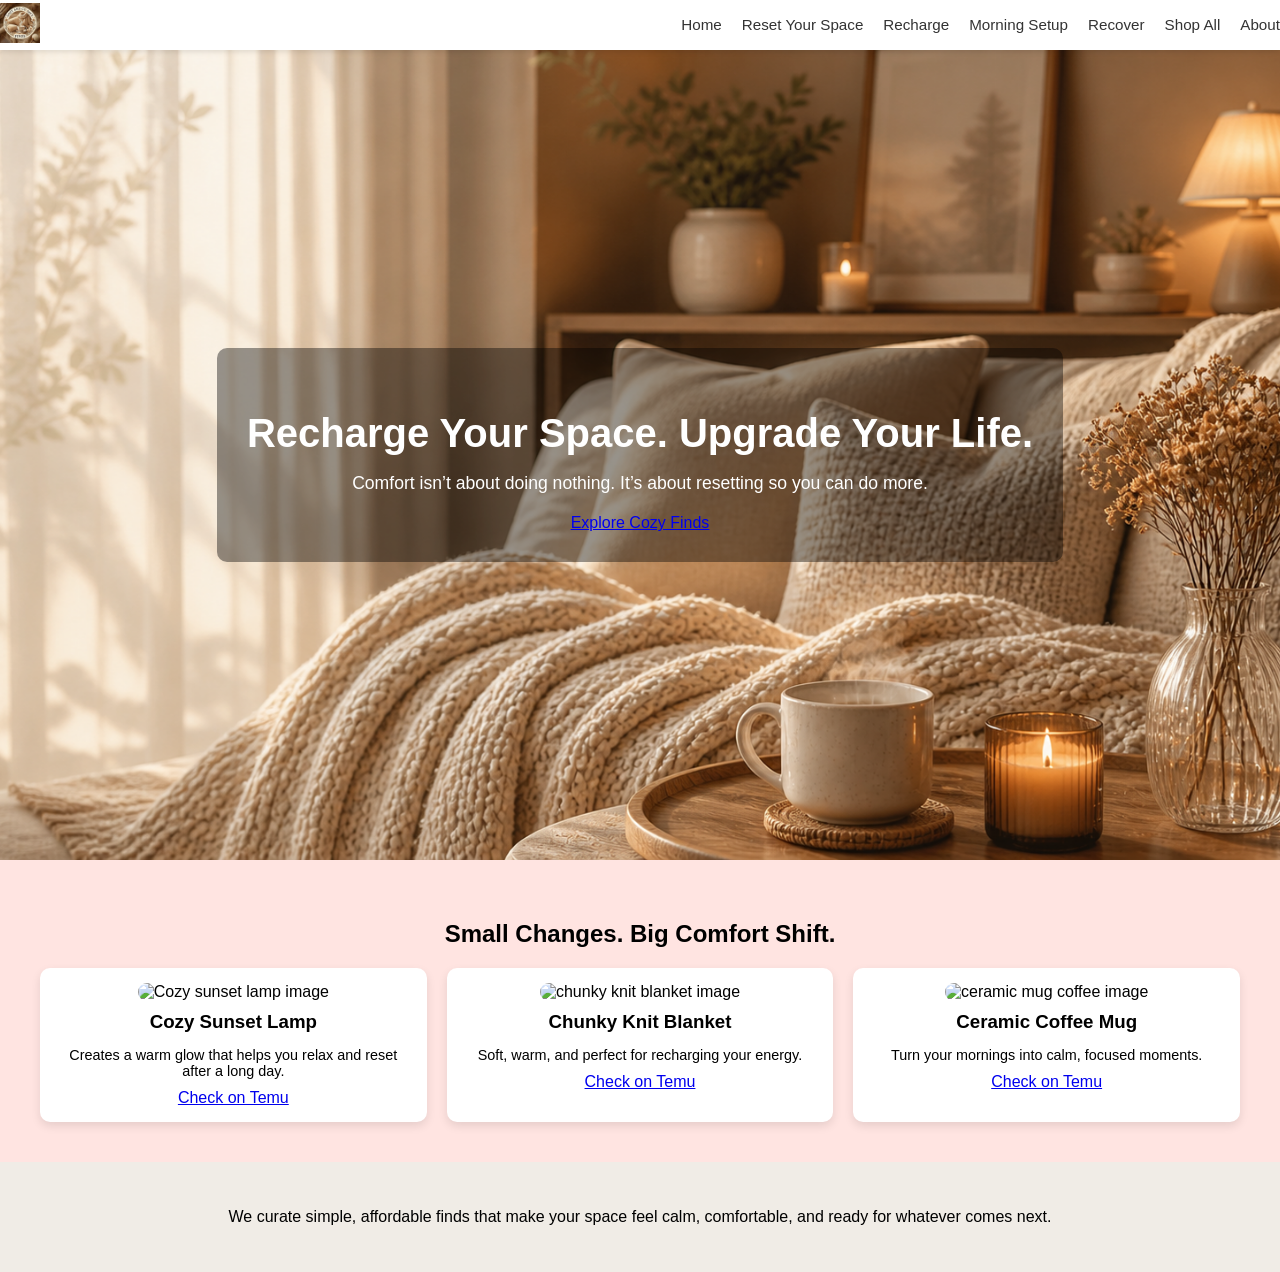
==== index.html @ 4f4933d0 "Update index.html" ====
<!DOCTYPE html>
<html lang="en">
<head>
    <meta charset="UTF-8">
    <meta name="viewport" content="width=device-width, initial-scale=1.0">
    <title>CozyandComfyFinds</title>
    <link rel="stylesheet" href="css/style.css">
</head>
<body>

     <header>
          
          <nav class="navbar">
               <div class="logo">
                    <a href="index.html">
                    <img src= "/img/cozyandcomfyfindslogo.jpg" alt="Cozy Reset Logo"></img></div>
               </a>

               <ul class="nav-links">
                    <li><a href="index.html">Home</a></li>
                    <li><a href="lighting.html">Reset Your Space</a></li>
                    <li><a href="blankets.html">Recharge</a></li>
                    <li><a href="coffee.html">Morning Setup</a></li>
                    <li><a href="relax.html">Recover</a></li>
                    <li><a href="shop.html">Shop All</a></li>
                    <li><a href="about.html">About</a></li>
               </ul>
          </nav>
     </header>
     
     <!-- HERO SECTION -->
  <section class="hero">
    <div class="hero-content">
      <h1>Recharge Your Space. Upgrade Your Life.</h1>
      <p>Comfort isn’t about doing nothing. It’s about resetting so you can do more.</p>
      <a href="shop.html" class="btn">Explore Cozy Finds</a>
    </div>
  </section>

     <section class="featured">

          <h2>Small Changes. Big Comfort Shift.</h2>

          <div class="featured-grid">

          <div class="product">
          <img src="https://img.kwcdn.com/product/fancy/f378e0cf-84f4-46d6-a132-b1b861409bf4.jpg?imageView2/2/w/800/q/70/format/avif" alt="Cozy sunset lamp image">
          <h3>Cozy Sunset Lamp</h3>
          <p>Creates a warm glow that helps you relax and reset after a long day.</p>
          <a href="https://temu.to/k/gm38xj0ogm5" class="btn">Check on Temu</a>
          </div>

    <div class="product">
      <img src="https://img.kwcdn.com/product/fancy/e0e5ec3a-6eed-47f1-b5a9-4a4d7e41a10b.jpg?imageView2/2/w/800/q/70/format/avif" alt="chunky knit blanket image">
      <h3>Chunky Knit Blanket</h3>
      <p>Soft, warm, and perfect for recharging your energy.</p>
      <a href="https://temu.to/k/giftagwsppf" class="btn">Check on Temu</a>
    </div>

    <div class="product">
      <img src="https://img.kwcdn.com/product/fancy/ebc4ff4a-fb5e-4466-be57-60cbc23c7759.jpg?imageView2/2/w/800/q/70/format/avif" alt="ceramic mug coffee image">
      <h3>Ceramic Coffee Mug</h3>
      <p>Turn your mornings into calm, focused moments.</p>
      <a href="https://temu.to/k/gd6b3yi1q7g" class="btn">Check on Temu</a>
    </div>

  </div>
</section>

<section class="trust">
  <p>
    We curate simple, affordable finds that make your space feel calm, comfortable, 
    and ready for whatever comes next.
  </p>
</section>



</body>
</html>
---- css/style.css ----
body{
    margin: 0;
    font-family: Verdana, Geneva, Tahoma, sans-serif;
    background-color: mistyrose;
}

.hero {
  height: 90vh;
  background: url('img/cozybackground.png') center/cover no-repeat;
  display: flex;
  align-items: center;
  justify-content: center;
  text-align: center;
  color: #fff;
}

.hero-content {
  background: rgba(0,0,0,0.4);
  padding: 30px;
  border-radius: 10px;
}

.hero h1 {
  font-size: 2.5rem;
  margin-bottom: 15px;
}

.hero p {
  margin-bottom: 20px;
  font-size: 1.1rem;
}


.navbar {
  display: flex;
  justify-content: space-between;
  align-items: center;
  background: #ffffff;
  padding: 0;
  box-shadow: 0 2px 5px rgba(0,0,0,0.1);
  position: sticky;
  top: 0;
  z-index: 1000;
}

.logo {
  font-size: 1.3rem;
  font-weight: bold;
  color: #c8a97e;
}

.logo img {
    height: 40px;
    width: auto;
}

.navbar {
  display: flex;
  align-items: center;
}

.nav-links {
  list-style: none;
  display: flex;
  gap: 20px;
}
 
.nav-links a {
  text-decoration: none;
  color: #333;
  font-size: 0.95rem;
  transition: 0.3s;
}

.nav-links a:hover {
  color: #c8a97e;
}

.hero {
  height: 90vh;
  background: url('../img/cozybackground.png') no-repeat center center/cover;
}

.featured {
  padding: 40px;
  text-align: center;
}

.featured h2 {
  margin-bottom: 20px;
}

.featured-grid {
  display: grid;
  grid-template-columns: repeat(auto-fit, minmax(250px, 1fr));
  gap: 20px;
}

.product {
  background: #fff;
  padding: 15px;
  border-radius: 10px;
  box-shadow: 0 4px 10px rgba(0,0,0,0.1);
}

.product img {
  width: 100%;
  border-radius: 10px;
}

.product h3 {
  margin: 10px 0;
}

.product p {
  font-size: 0.9rem;
  margin-bottom: 10px;
}

.trust {
  padding: 30px;
  text-align: center;
  background: #f0ece6;
  font-size: 1rem;
}

/* HEADER */
.category-header {
  text-align: center;
  padding: 40px 20px;
}

.category-header h1 {
  margin-bottom: 10px;
}

.category-header p {
  color: #666;
}

/* PRODUCTS GRID */
.products {
  display: grid;
  grid-template-columns: repeat(auto-fit, minmax(250px, 1fr));
  gap: 20px;
  padding: 20px 40px;
}

/* PRODUCT CARD */
.product-card {
  background: #fff;
  border-radius: 10px;
  padding: 15px;
  text-align: center;
  box-shadow: 0 4px 10px rgba(0,0,0,0.1);
}

.product-card img {
  width: 100%;
  border-radius: 10px;
}

.product-card h3 {
  margin: 10px 0;
}

.product-card p {
  font-size: 0.9rem;
  margin-bottom: 10px;
}

/* ABOUT HERO */
.about-hero {
  text-align: center;
  padding: 70px 20px 40px;
}

.about-hero h1 {
  font-size: 2.5rem;
  margin-bottom: 20px;
}

.about-hero p {
  max-width: 700px;
  margin: auto;
  line-height: 1.7;
  color: #666;
}

/* ABOUT CONTENT */
.about-content {
  max-width: 1000px;
  margin: auto;
  padding: 20px;
}

.about-box {
  background: #fff;
  padding: 30px;
  margin-bottom: 25px;
  border-radius: 12px;
  box-shadow: 0 4px 10px rgba(0,0,0,0.08);
}

.about-box h2 {
  margin-bottom: 15px;
}

.about-box p {
  line-height: 1.7;
  margin-bottom: 15px;
  color: #555;
}

.about-box ul {
  padding-left: 20px;
}

.about-box li {
  margin-bottom: 10px;
  color: #555;
}

/* =========================
   MOBILE OPTIMIZATION
========================= */

@media (max-width: 768px) {

  /* NAVBAR */
  .navbar {
    flex-direction: column;
    padding: 15px;
    gap: 15px;
  }

  .nav-links {
    flex-wrap: wrap;
    justify-content: center;
    gap: 12px;
    padding: 0;
  }

  .nav-links a {
    font-size: 0.9rem;
  }

  /* LOGO */
  .logo img {
    max-height: 45px;
  }

  /* HERO SECTION */
  .hero {
    height: 70vh;
    background-position: center;
  }

  /* HERO TEXT */
  .hero-content h1,
  .about-hero h1,
  .category-header h1 {
    font-size: 2rem;
    line-height: 1.2;
  }

  .hero-content p,
  .about-hero p,
  .category-header p {
    font-size: 1rem;
    line-height: 1.6;
    padding: 0 10px;
  }

  /* CATEGORY GRID */
  .categories,
  .products,
  .featured-grid {
    grid-template-columns: 1fr;
    padding: 20px;
  }

  /* PRODUCT CARDS */
  .product-card,
  .card,
  .product {
    padding: 12px;
  }

  .product-card h3,
  .card-content h3 {
    font-size: 1.1rem;
  }

  .product-card p,
  .card-content p {
    font-size: 0.95rem;
  }

  /* BUTTONS */
  .btn {
    display: inline-block;
    width: 100%;
    text-align: center;
    padding: 12px;
    font-size: 1rem;
  }

  /* ABOUT SECTION */
  .about-box {
    padding: 20px;
  }

  /* GENERAL SPACING */
  section {
    padding-left: 15px;
    padding-right: 15px;
  }

}
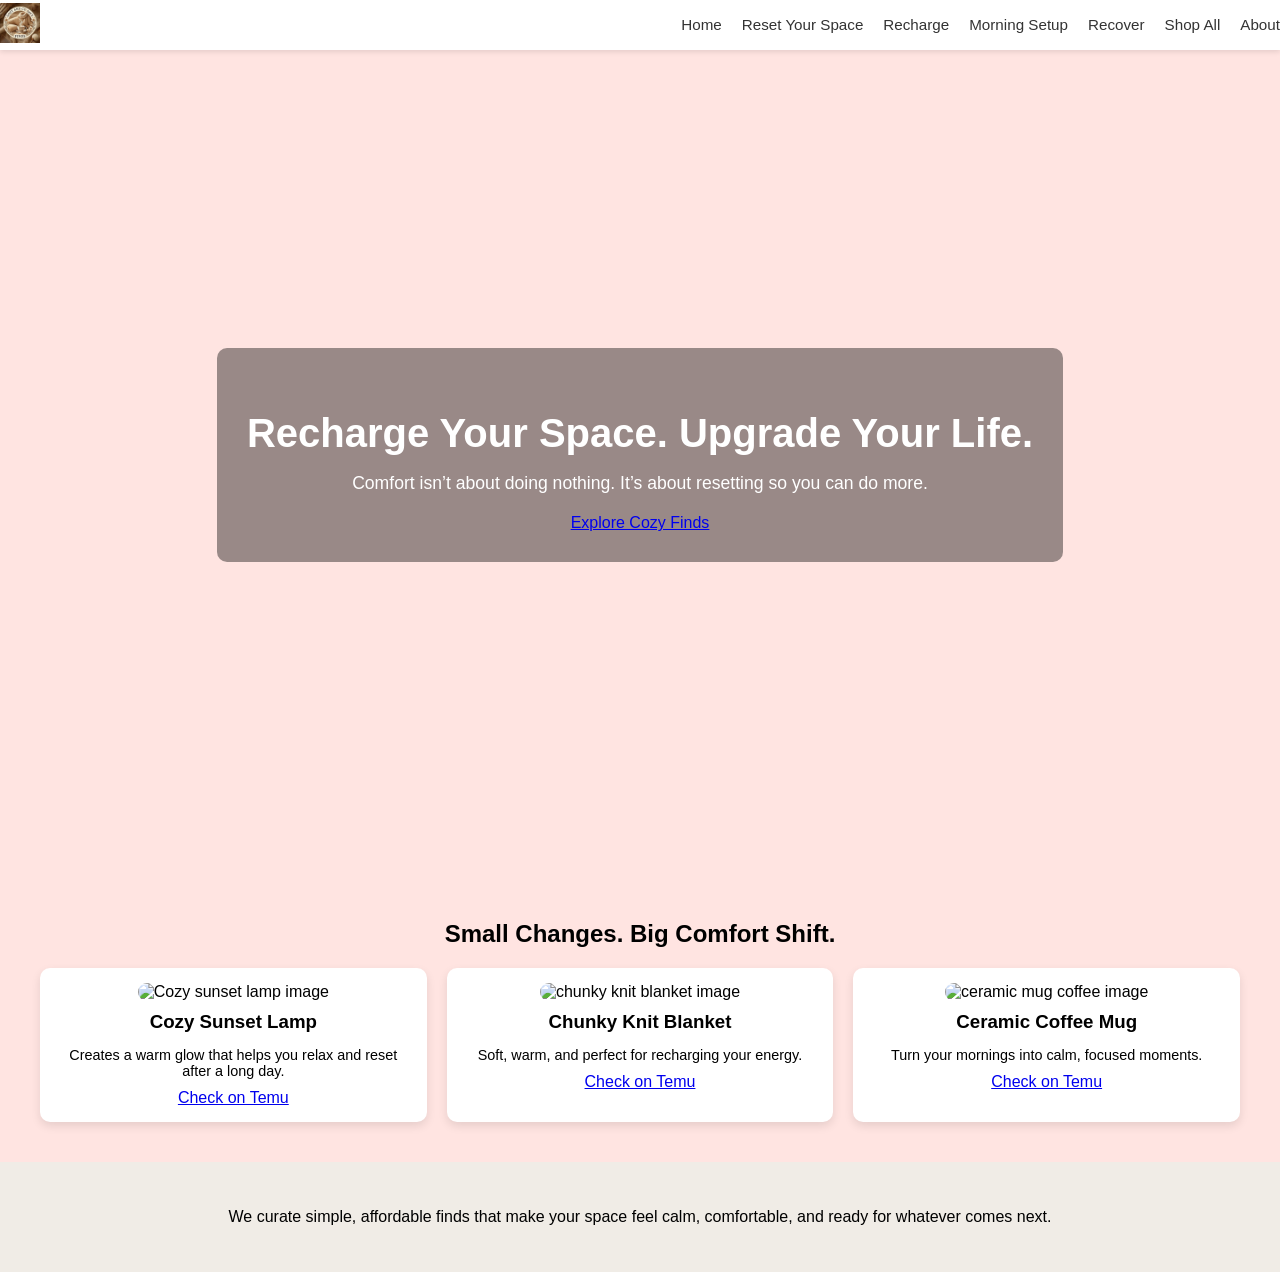
==== commit 555ce0bf: "Update index.html" ====
--- a/index.html
+++ b/index.html
@@ -4,7 +4,7 @@
     <meta charset="UTF-8">
     <meta name="viewport" content="width=device-width, initial-scale=1.0">
     <title>CozyandComfyFinds</title>
-    <link rel="stylesheet" href="css/style.css">
+    <link rel="stylesheet" href="style.css">
 </head>
 <body>
 
@@ -13,7 +13,7 @@
           <nav class="navbar">
                <div class="logo">
                     <a href="index.html">
-                    <img src= "/img/cozyandcomfyfindslogo.jpg" alt="Cozy Reset Logo"></img></div>
+                    <img src= "cozyandcomfyfindslogo.jpg" alt="Cozy and comfy finds Logo"></img></div>
                </a>
 
                <ul class="nav-links">
--- a/style.css
+++ b/style.css
@@ -0,0 +1,320 @@
+body{
+    margin: 0;
+    font-family: Verdana, Geneva, Tahoma, sans-serif;
+    background-color: mistyrose;
+}
+
+.hero {
+  height: 90vh;
+  background: url('images/hero.jpg') center/cover no-repeat;
+  display: flex;
+  align-items: center;
+  justify-content: center;
+  text-align: center;
+  color: #fff;
+}
+
+.hero-content {
+  background: rgba(0,0,0,0.4);
+  padding: 30px;
+  border-radius: 10px;
+}
+
+.hero h1 {
+  font-size: 2.5rem;
+  margin-bottom: 15px;
+}
+
+.hero p {
+  margin-bottom: 20px;
+  font-size: 1.1rem;
+}
+
+
+.navbar {
+  display: flex;
+  justify-content: space-between;
+  align-items: center;
+  background: #ffffff;
+  padding: 0;
+  box-shadow: 0 2px 5px rgba(0,0,0,0.1);
+  position: sticky;
+  top: 0;
+  z-index: 1000;
+}
+
+.logo {
+  font-size: 1.3rem;
+  font-weight: bold;
+  color: #c8a97e;
+}
+
+.logo img {
+    height: 40px;
+    width: auto;
+}
+
+.navbar {
+  display: flex;
+  align-items: center;
+}
+
+.nav-links {
+  list-style: none;
+  display: flex;
+  gap: 20px;
+}
+ 
+.nav-links a {
+  text-decoration: none;
+  color: #333;
+  font-size: 0.95rem;
+  transition: 0.3s;
+}
+
+.nav-links a:hover {
+  color: #c8a97e;
+}
+
+.hero {
+  height: 90vh;
+  background: url('../img/cozybackground.png') no-repeat center center/cover;
+}
+
+.featured {
+  padding: 40px;
+  text-align: center;
+}
+
+.featured h2 {
+  margin-bottom: 20px;
+}
+
+.featured-grid {
+  display: grid;
+  grid-template-columns: repeat(auto-fit, minmax(250px, 1fr));
+  gap: 20px;
+}
+
+.product {
+  background: #fff;
+  padding: 15px;
+  border-radius: 10px;
+  box-shadow: 0 4px 10px rgba(0,0,0,0.1);
+}
+
+.product img {
+  width: 100%;
+  border-radius: 10px;
+}
+
+.product h3 {
+  margin: 10px 0;
+}
+
+.product p {
+  font-size: 0.9rem;
+  margin-bottom: 10px;
+}
+
+.trust {
+  padding: 30px;
+  text-align: center;
+  background: #f0ece6;
+  font-size: 1rem;
+}
+
+/* HEADER */
+.category-header {
+  text-align: center;
+  padding: 40px 20px;
+}
+
+.category-header h1 {
+  margin-bottom: 10px;
+}
+
+.category-header p {
+  color: #666;
+}
+
+/* PRODUCTS GRID */
+.products {
+  display: grid;
+  grid-template-columns: repeat(auto-fit, minmax(250px, 1fr));
+  gap: 20px;
+  padding: 20px 40px;
+}
+
+/* PRODUCT CARD */
+.product-card {
+  background: #fff;
+  border-radius: 10px;
+  padding: 15px;
+  text-align: center;
+  box-shadow: 0 4px 10px rgba(0,0,0,0.1);
+}
+
+.product-card img {
+  width: 100%;
+  border-radius: 10px;
+}
+
+.product-card h3 {
+  margin: 10px 0;
+}
+
+.product-card p {
+  font-size: 0.9rem;
+  margin-bottom: 10px;
+}
+
+/* ABOUT HERO */
+.about-hero {
+  text-align: center;
+  padding: 70px 20px 40px;
+}
+
+.about-hero h1 {
+  font-size: 2.5rem;
+  margin-bottom: 20px;
+}
+
+.about-hero p {
+  max-width: 700px;
+  margin: auto;
+  line-height: 1.7;
+  color: #666;
+}
+
+/* ABOUT CONTENT */
+.about-content {
+  max-width: 1000px;
+  margin: auto;
+  padding: 20px;
+}
+
+.about-box {
+  background: #fff;
+  padding: 30px;
+  margin-bottom: 25px;
+  border-radius: 12px;
+  box-shadow: 0 4px 10px rgba(0,0,0,0.08);
+}
+
+.about-box h2 {
+  margin-bottom: 15px;
+}
+
+.about-box p {
+  line-height: 1.7;
+  margin-bottom: 15px;
+  color: #555;
+}
+
+.about-box ul {
+  padding-left: 20px;
+}
+
+.about-box li {
+  margin-bottom: 10px;
+  color: #555;
+}
+
+/* =========================
+   MOBILE OPTIMIZATION
+========================= */
+
+@media (max-width: 768px) {
+
+  /* NAVBAR */
+  .navbar {
+    flex-direction: column;
+    padding: 15px;
+    gap: 15px;
+  }
+
+  .nav-links {
+    flex-wrap: wrap;
+    justify-content: center;
+    gap: 12px;
+    padding: 0;
+  }
+
+  .nav-links a {
+    font-size: 0.9rem;
+  }
+
+  /* LOGO */
+  .logo img {
+    max-height: 45px;
+  }
+
+  /* HERO SECTION */
+  .hero {
+    height: 70vh;
+    background-position: center;
+  }
+
+  /* HERO TEXT */
+  .hero-content h1,
+  .about-hero h1,
+  .category-header h1 {
+    font-size: 2rem;
+    line-height: 1.2;
+  }
+
+  .hero-content p,
+  .about-hero p,
+  .category-header p {
+    font-size: 1rem;
+    line-height: 1.6;
+    padding: 0 10px;
+  }
+
+  /* CATEGORY GRID */
+  .categories,
+  .products,
+  .featured-grid {
+    grid-template-columns: 1fr;
+    padding: 20px;
+  }
+
+  /* PRODUCT CARDS */
+  .product-card,
+  .card,
+  .product {
+    padding: 12px;
+  }
+
+  .product-card h3,
+  .card-content h3 {
+    font-size: 1.1rem;
+  }
+
+  .product-card p,
+  .card-content p {
+    font-size: 0.95rem;
+  }
+
+  /* BUTTONS */
+  .btn {
+    display: inline-block;
+    width: 100%;
+    text-align: center;
+    padding: 12px;
+    font-size: 1rem;
+  }
+
+  /* ABOUT SECTION */
+  .about-box {
+    padding: 20px;
+  }
+
+  /* GENERAL SPACING */
+  section {
+    padding-left: 15px;
+    padding-right: 15px;
+  }
+
+}
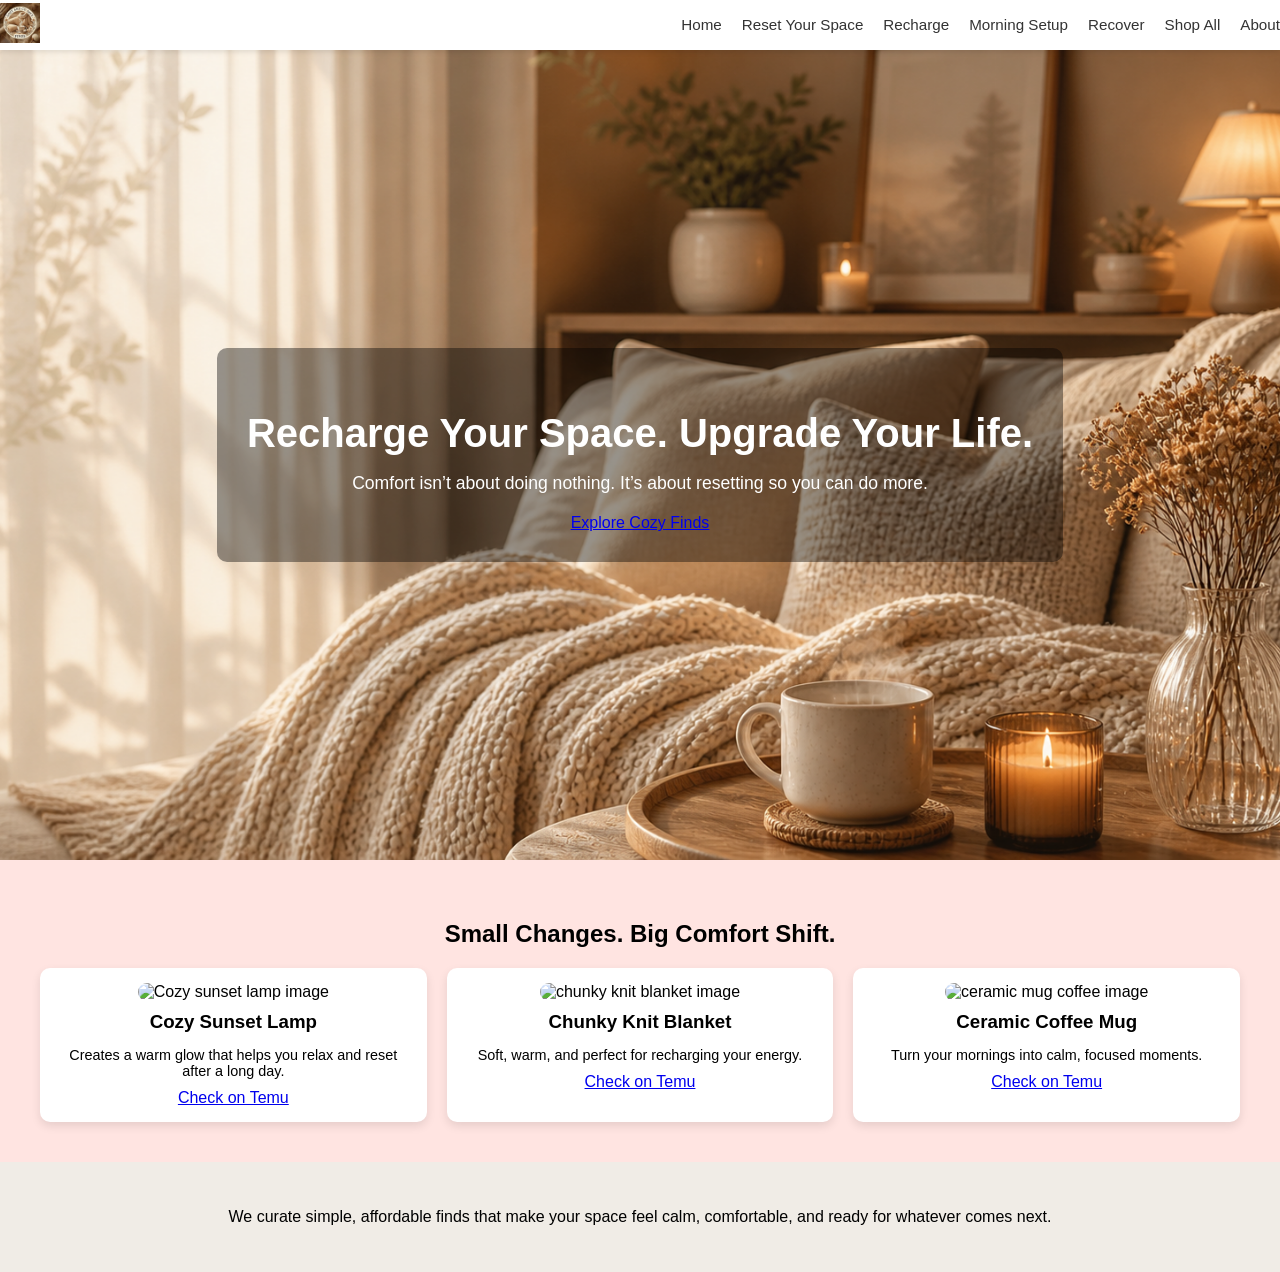
==== commit 0ebcb275: "Update index.html" ====
--- a/index.html
+++ b/index.html
@@ -5,6 +5,7 @@
     <meta name="viewport" content="width=device-width, initial-scale=1.0">
     <title>CozyandComfyFinds</title>
     <link rel="stylesheet" href="style.css">
+    <meta name="p:domain_verify" content="e2aff6b230e5f5202e0e5a532d0416cf"/>
 </head>
 <body>
 
--- a/style.css
+++ b/style.css
@@ -6,7 +6,7 @@
 
 .hero {
   height: 90vh;
-  background: url('images/hero.jpg') center/cover no-repeat;
+  background: url("cozybackground.png") center/cover no-repeat;
   display: flex;
   align-items: center;
   justify-content: center;
@@ -78,7 +78,7 @@
 
 .hero {
   height: 90vh;
-  background: url('../img/cozybackground.png') no-repeat center center/cover;
+  background: url('cozybackground.png') no-repeat center center/cover;
 }
 
 .featured {
@@ -317,4 +317,4 @@
     padding-right: 15px;
   }
 
-}+}
